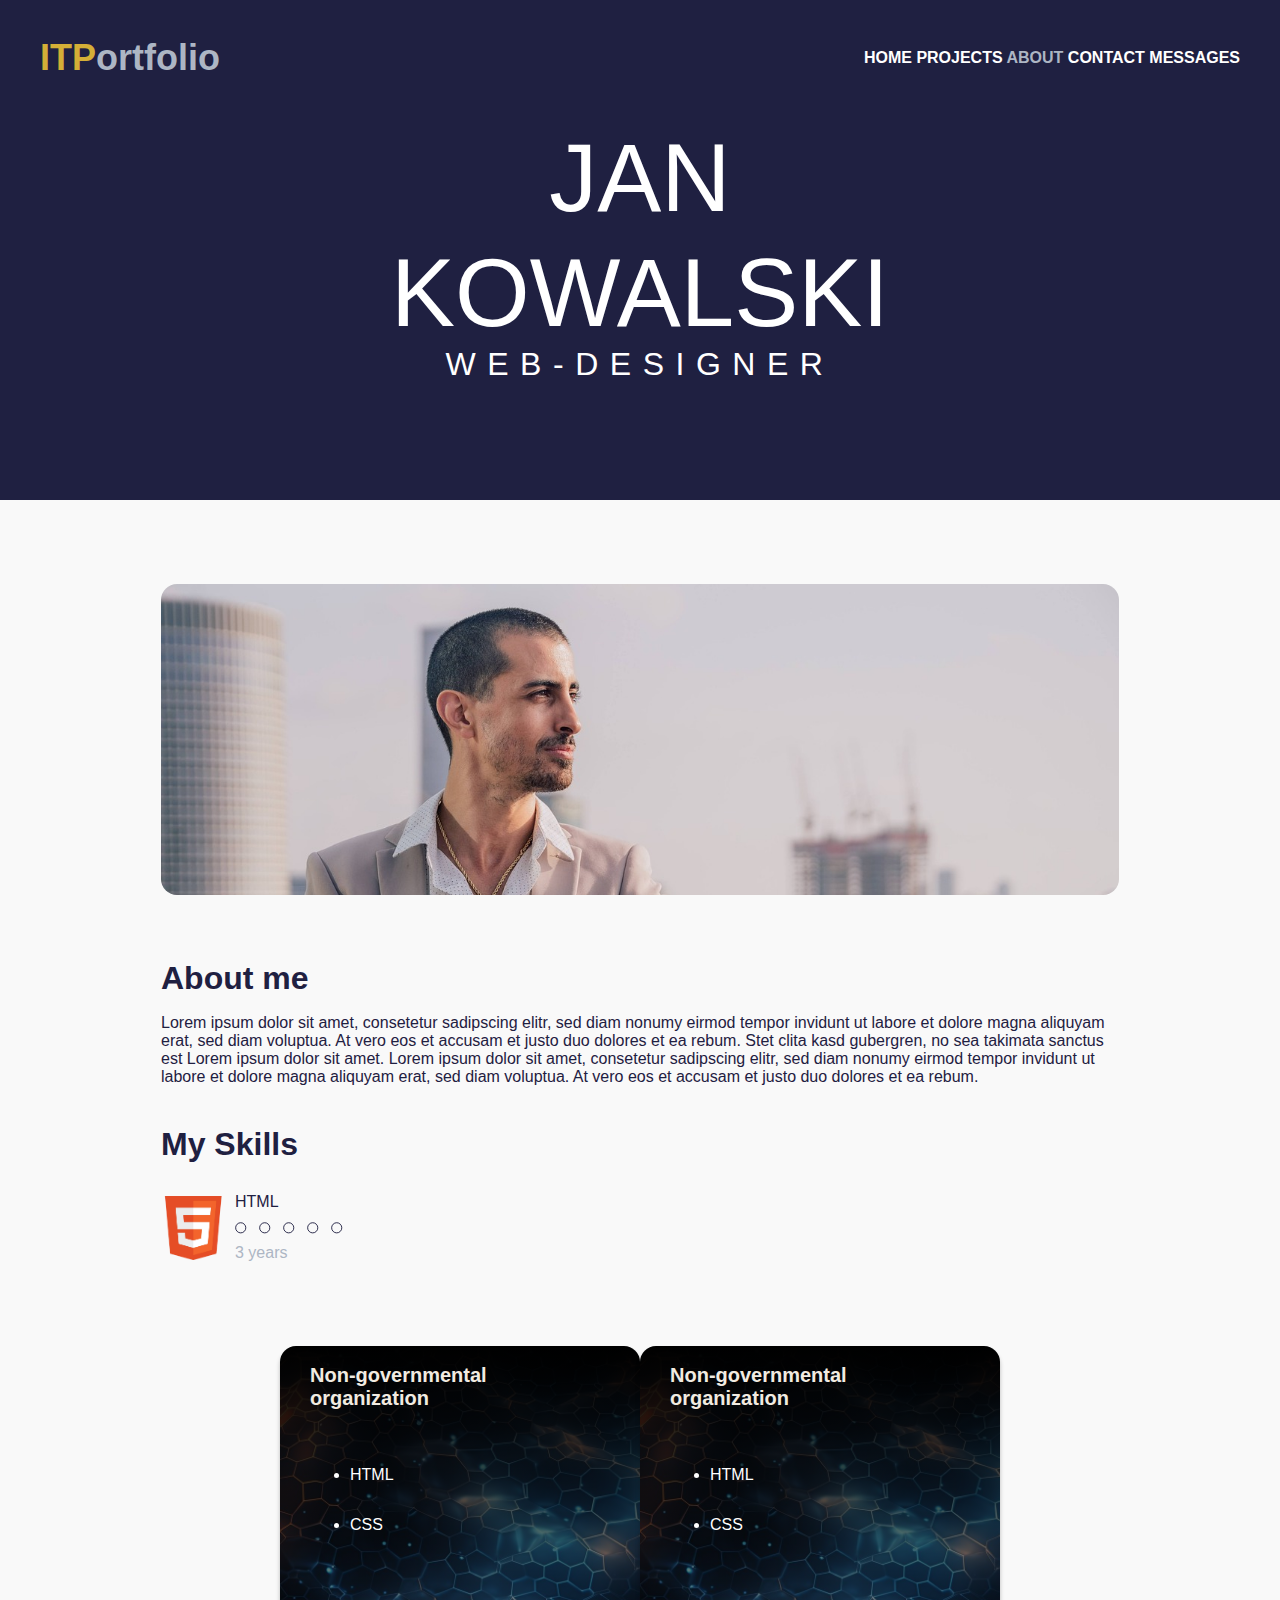
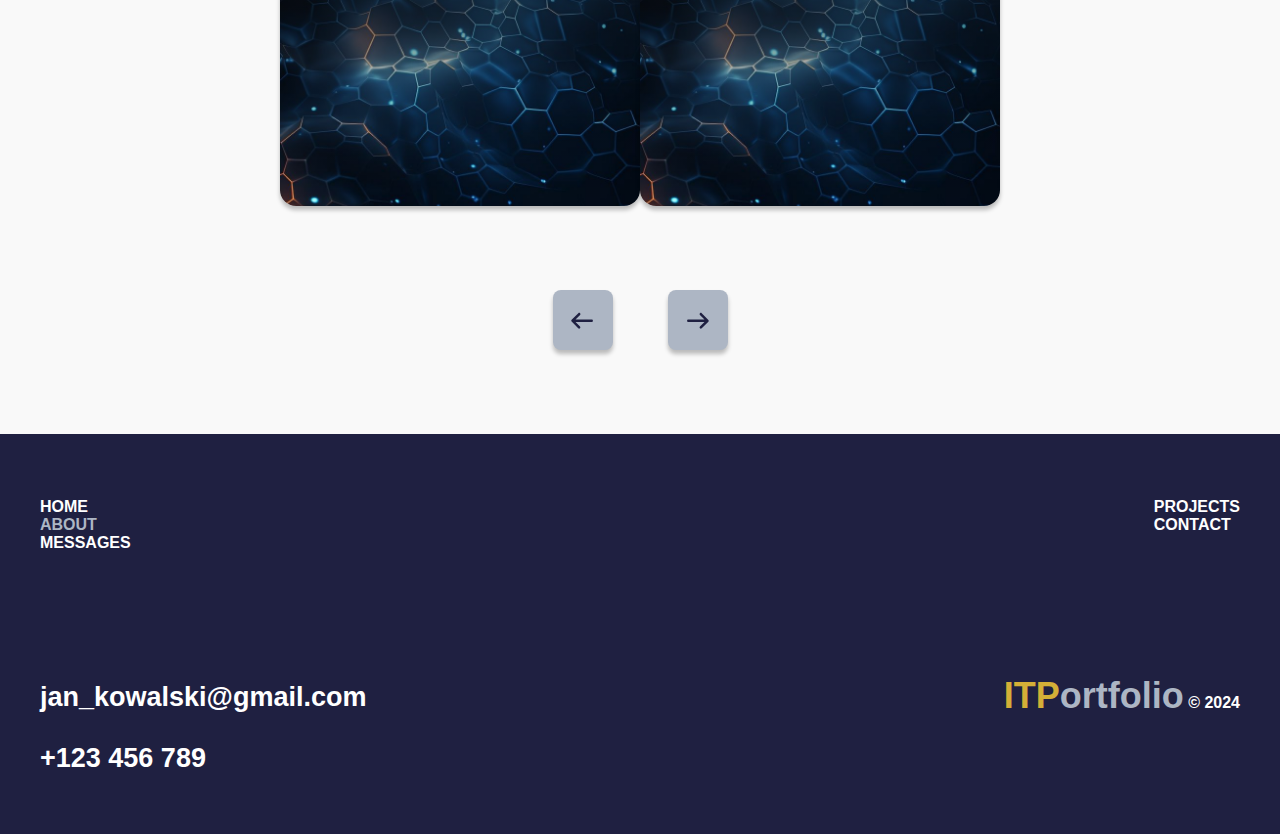
==== about.html @ f4170e73 "Adds looks for the PROJECTS and ABOUT pages. Mobile view for the INDEX page." ====
<!doctype html>
<html class = "no-js" lang = "en">

  <head>
    <meta charset = "utf-8">
    <meta content = "width=device-width, initial-scale=1" name = "viewport">
    <title>ITPortfolio</title>
    <link href = "css/about.css" rel = "stylesheet">
    <meta content = "IT portfolio with information about completed projects and technologies used in them."
          name = "description">

    <link href = "/favicon.ico" rel = "icon" sizes = "any">
    <link href = "/icon.svg" rel = "icon" type = "image/svg+xml">
    <link href = "icon.png" rel = "apple-touch-icon">
  </head>

  <body>
    <header>
      <div class = "nav">
        <h3 class = "logo"><span>ITP</span><span>ortfolio</span></h3>
        <div class = "links">
          <a href = "index.html">HOME</a> <a href = "projects.html">PROJECTS</a> <a class = "activePage" href = "#">ABOUT</a>
          <a>CONTACT</a> <a>MESSAGES</a>
        </div>
      </div>
      <div class = "center-element" id = "title">
        <h1>JAN KOWALSKI</h1>
        <h2>WEB-DESIGNER</h2>
      </div>
    </header>
    <main>
      <div class = "grid-rows" id = "main-description-and-skills">
        <img alt = "Man's profile" src = "img/male.jpg"/>
        <div class = "grid-rows">
          <div class = "grid-rows">
            <h4>About me</h4>
            <p>Lorem ipsum dolor sit amet, consetetur sadipscing elitr, sed diam nonumy eirmod tempor invidunt ut labore
               et dolore magna aliquyam erat, sed diam voluptua. At vero eos et accusam et justo duo dolores et ea
               rebum. Stet clita kasd gubergren, no sea takimata sanctus est Lorem ipsum dolor sit amet. Lorem ipsum
               dolor sit amet, consetetur sadipscing elitr, sed diam nonumy eirmod tempor invidunt ut labore et dolore
               magna aliquyam erat, sed diam voluptua. At vero eos et accusam et justo duo dolores et ea rebum.</p>
          </div>
          <div class = "grid-rows">
            <h4>My Skills</h4>
            <div>
              <div class = "skill">
                <div></div>
                <div>HTML</div>
                <div>
                  <div></div>
                  <div></div>
                  <div></div>
                  <div></div>
                  <div></div>
                </div>
                <div>3 years</div>
              </div>
            </div>
          </div>
        </div>
      </div>
      <div class = "projects">
        <div class = "project">
          <div>
            <div>Non-governmental organization</div>
            <ul>
              <li>HTML</li>
              <li>CSS</li>
            </ul>
          </div>
        </div>
        <div class = "project">
          <div>
            <div>Non-governmental organization</div>
            <ul>
              <li>HTML</li>
              <li>CSS</li>
            </ul>
          </div>
        </div>
      </div>
      <div id = "buttonNavigate">
        <button class = "button-grey"></button>
        <button class = "button-grey"></button>
      </div>
    </main>
    <footer>
      <div class = "links">
        <a href = "index.html">HOME</a> <a href = "projects.html">PROJECTS</a> <a class = "activePage"
                                                                                  href = "#">ABOUT</a> <a>CONTACT</a>
        <a>MESSAGES</a>
      </div>
      <div class = "footerInfo">
        <div class = "footerInfo">
          <span>jan_kowalski@gmail.com</span> <span>+123 456 789</span>
        </div>
        <span><span class = "logo"><span>ITP</span><span>ortfolio</span></span> © 2024</span>
      </div>
    </footer>
    <script src = "js/app.js"></script>
  </body>

</html>
---- css/about.css ----
@import "style.css";
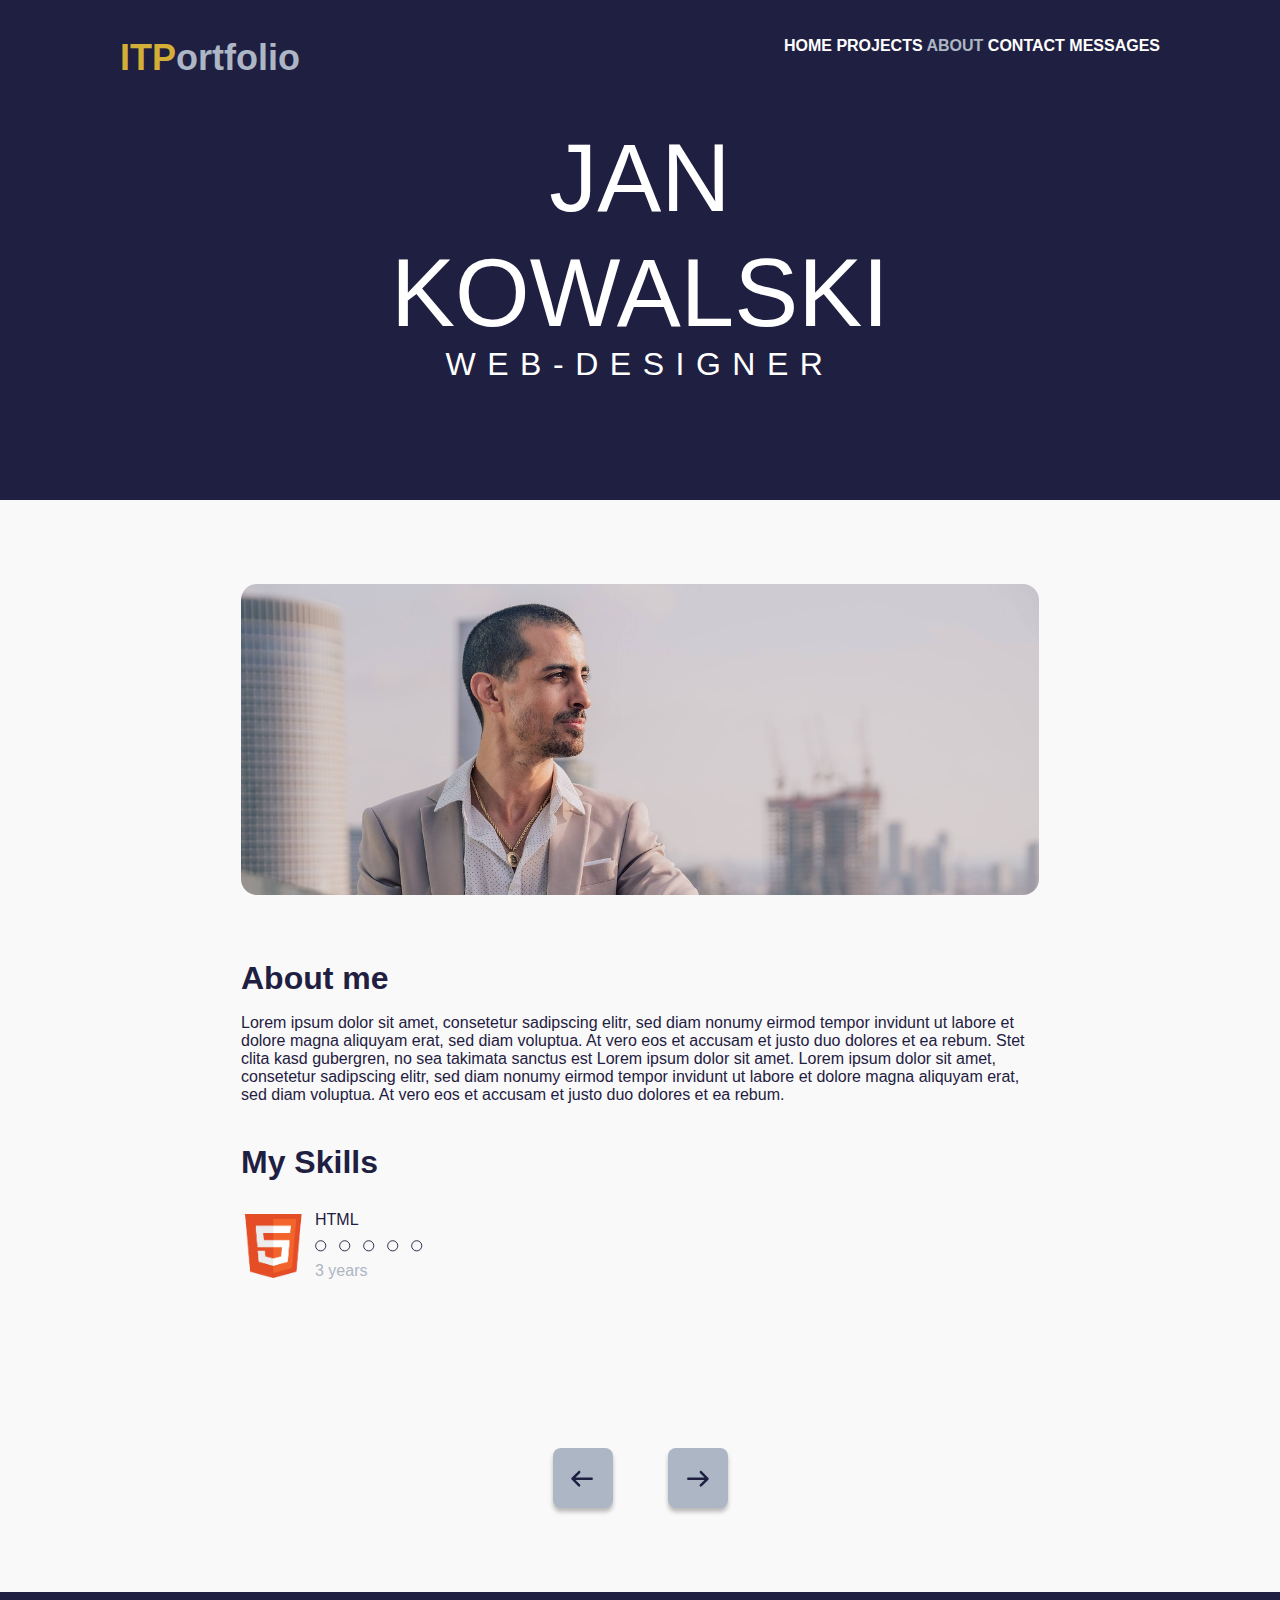
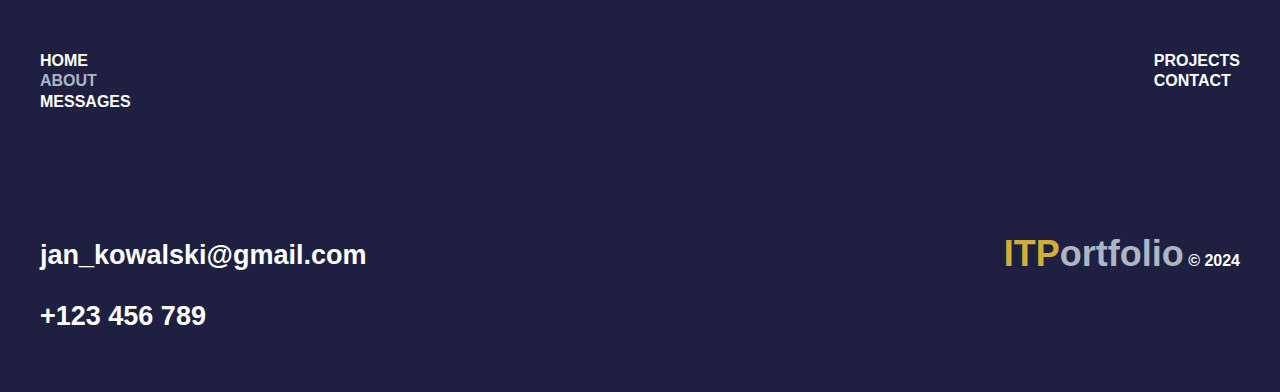
==== commit b2563eb7: "Changes the number of displayed projects depending on the screen resolution." ====
--- a/about.html
+++ b/about.html
@@ -97,7 +97,7 @@
         <span><span class = "logo"><span>ITP</span><span>ortfolio</span></span> © 2024</span>
       </div>
     </footer>
-    <script src = "js/app.js"></script>
+    <script src = "js/index/app.js"></script>
   </body>
 
 </html>
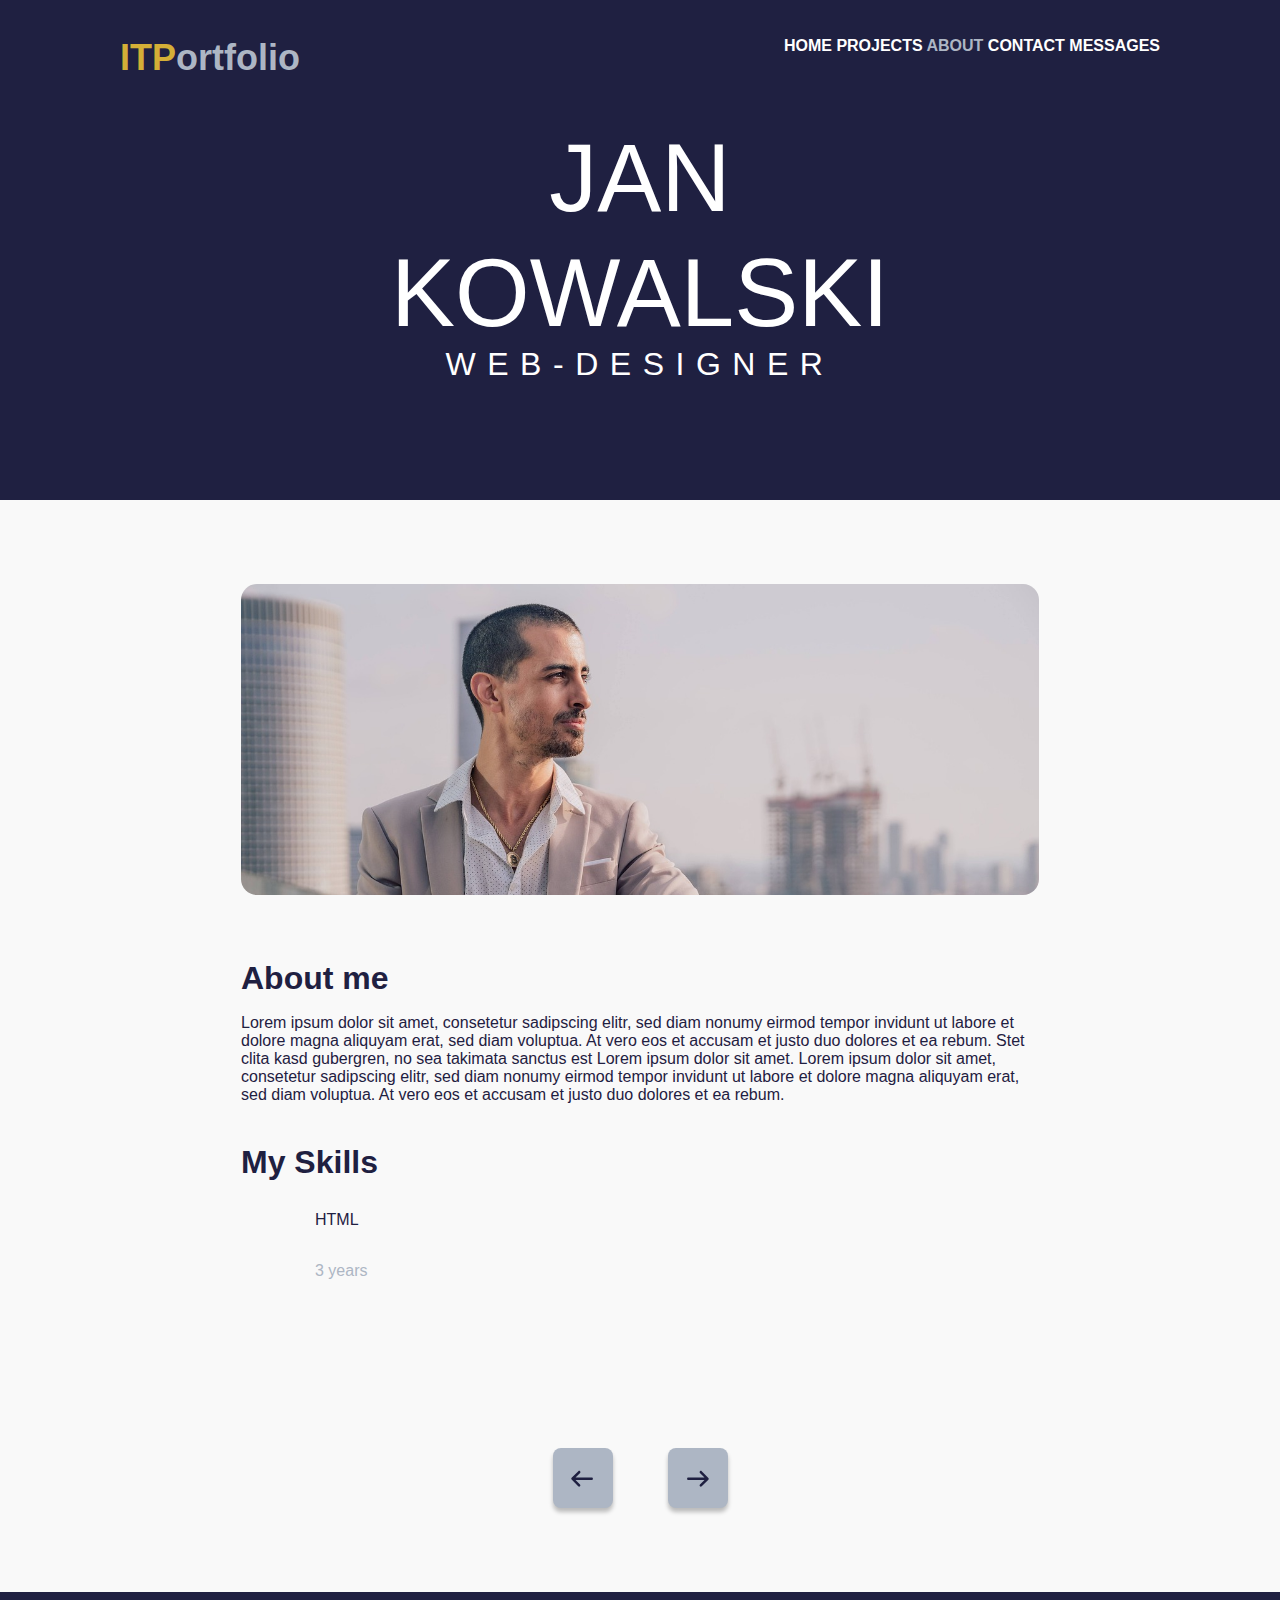
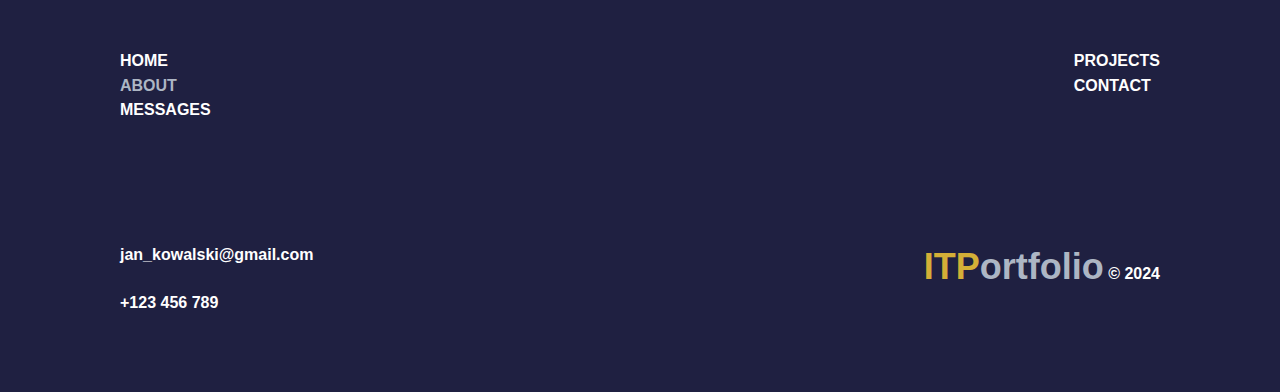
==== commit f45e24c7: "Modifies the projects page." ====
--- a/about.html
+++ b/about.html
@@ -79,7 +79,7 @@
           </div>
         </div>
       </div>
-      <div id = "buttonNavigate">
+      <div id = "buttonsCarousel">
         <button class = "button-grey"></button>
         <button class = "button-grey"></button>
       </div>
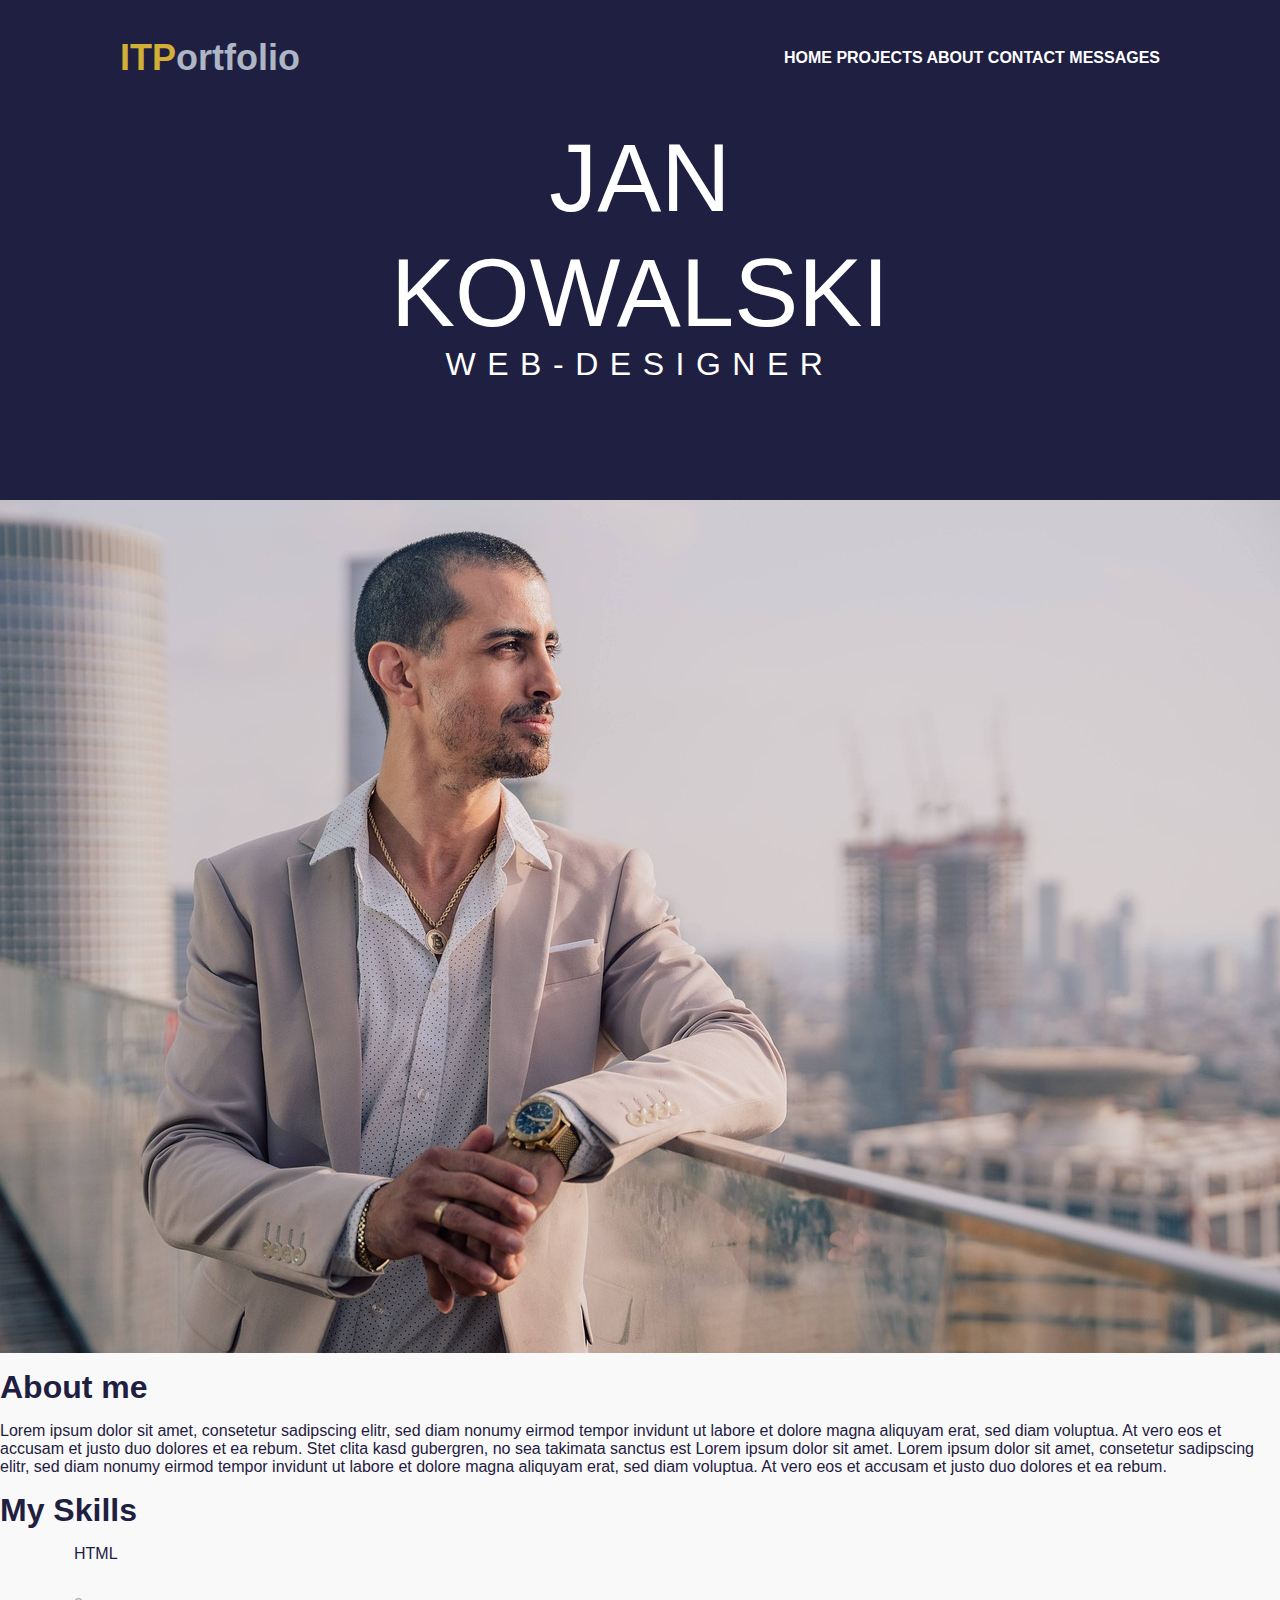
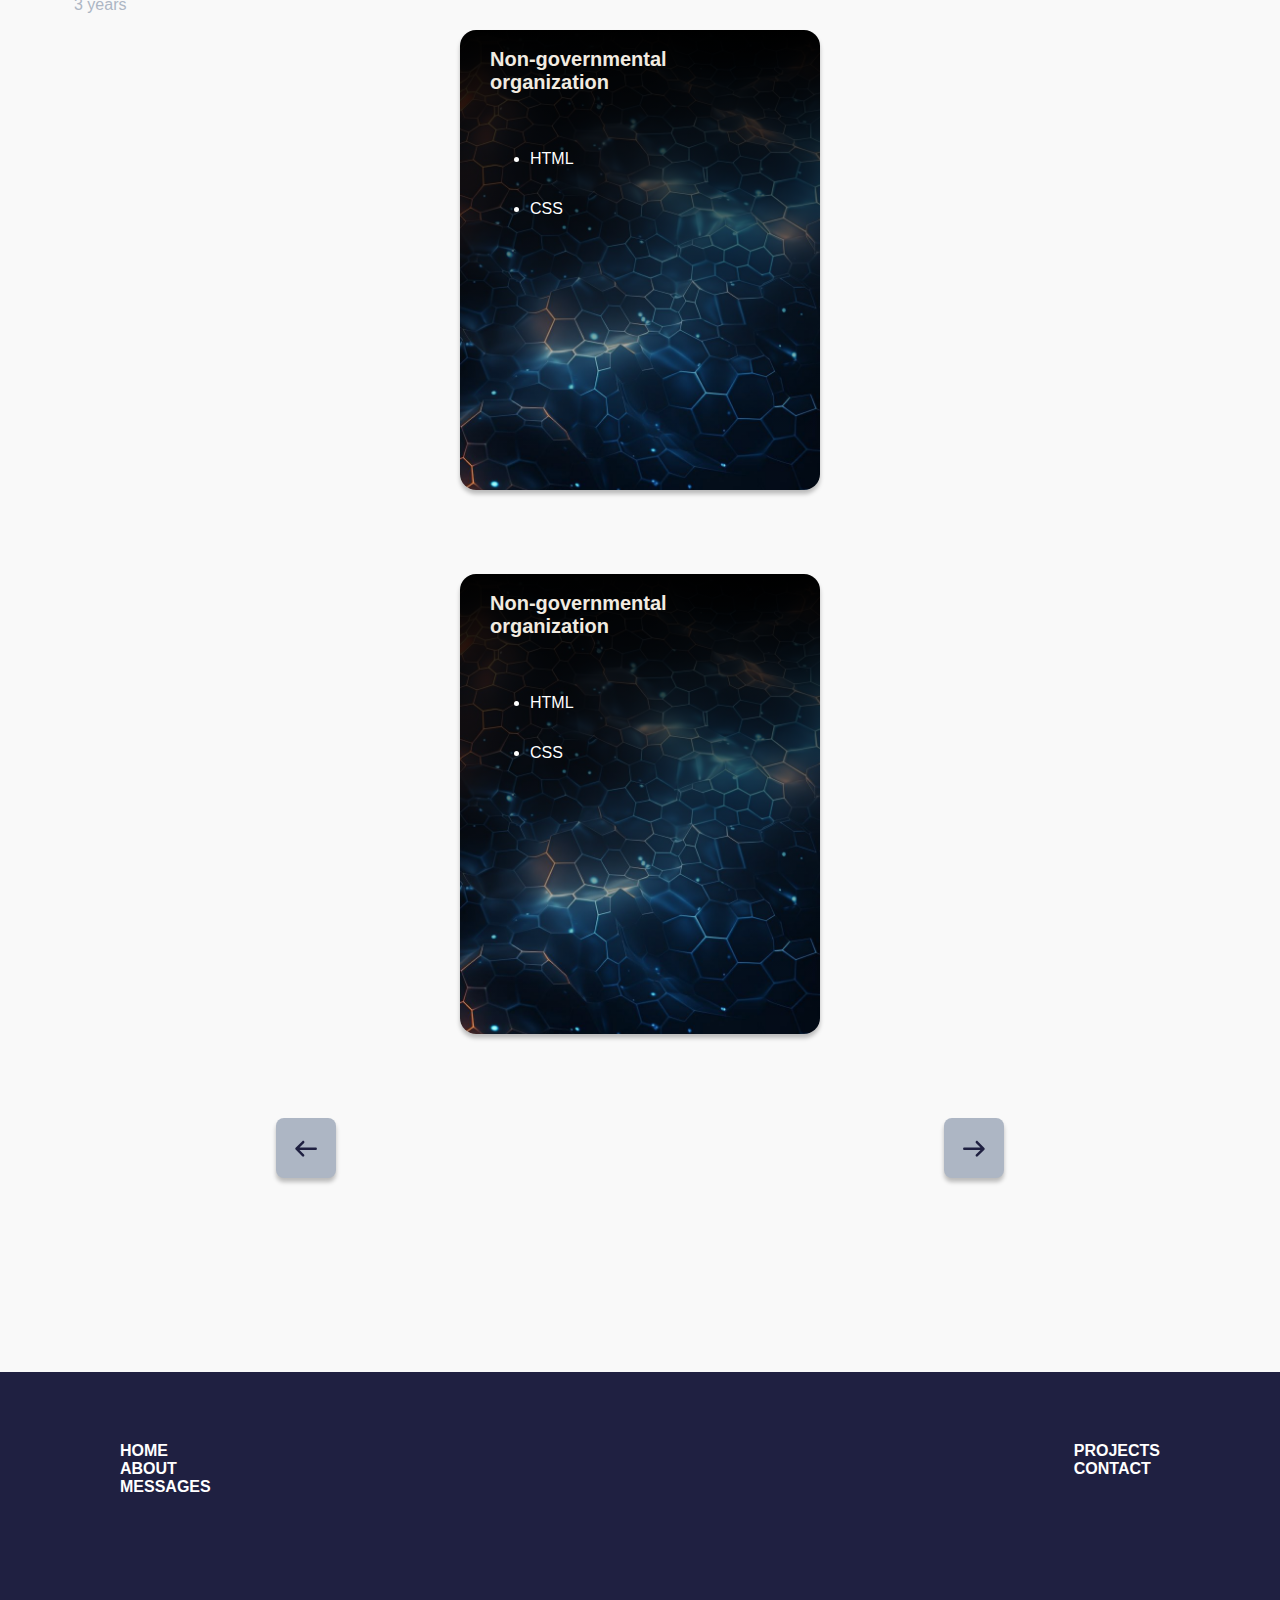
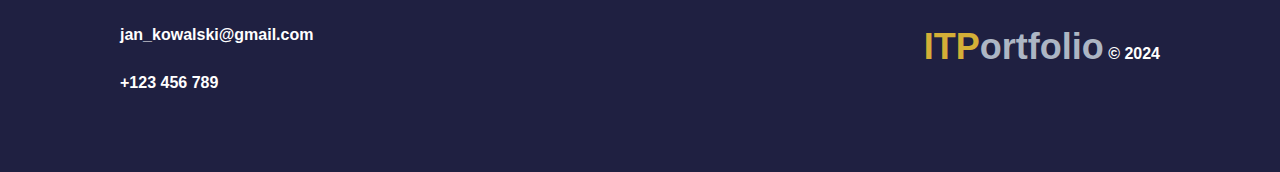
==== commit e608dfbf: "Refactor in progress" ====
--- a/about.html
+++ b/about.html
@@ -19,20 +19,20 @@
       <div class = "nav">
         <h3 class = "logo"><span>ITP</span><span>ortfolio</span></h3>
         <div class = "links">
-          <a href = "index.html">HOME</a> <a href = "projects.html">PROJECTS</a> <a class = "activePage" href = "#">ABOUT</a>
+          <a href = "index.html">HOME</a> <a href = "projects.html">PROJECTS</a> <a href = "#">ABOUT</a>
           <a>CONTACT</a> <a>MESSAGES</a>
         </div>
       </div>
-      <div class = "center-element" id = "title">
+      <div class = "centerElement" id = "title">
         <h1>JAN KOWALSKI</h1>
         <h2>WEB-DESIGNER</h2>
       </div>
     </header>
     <main>
-      <div class = "grid-rows" id = "main-description-and-skills">
+      <div class = "gridTemplate" id = "main-description-and-skills">
         <img alt = "Man's profile" src = "img/male.jpg"/>
-        <div class = "grid-rows">
-          <div class = "grid-rows">
+        <div class = "gridTemplate">
+          <div class = "gridTemplate">
             <h4>About me</h4>
             <p>Lorem ipsum dolor sit amet, consetetur sadipscing elitr, sed diam nonumy eirmod tempor invidunt ut labore
                et dolore magna aliquyam erat, sed diam voluptua. At vero eos et accusam et justo duo dolores et ea
@@ -40,7 +40,7 @@
                dolor sit amet, consetetur sadipscing elitr, sed diam nonumy eirmod tempor invidunt ut labore et dolore
                magna aliquyam erat, sed diam voluptua. At vero eos et accusam et justo duo dolores et ea rebum.</p>
           </div>
-          <div class = "grid-rows">
+          <div class = "gridTemplate">
             <h4>My Skills</h4>
             <div>
               <div class = "skill">
@@ -80,13 +80,13 @@
         </div>
       </div>
       <div id = "buttonsCarousel">
-        <button class = "button-grey"></button>
-        <button class = "button-grey"></button>
+        <button class = "buttonGrey"></button>
+        <button class = "buttonGrey"></button>
       </div>
     </main>
     <footer>
       <div class = "links">
-        <a href = "index.html">HOME</a> <a href = "projects.html">PROJECTS</a> <a class = "activePage"
+        <a href = "index.html">HOME</a> <a href = "projects.html">PROJECTS</a> <a class = "active"
                                                                                   href = "#">ABOUT</a> <a>CONTACT</a>
         <a>MESSAGES</a>
       </div>
